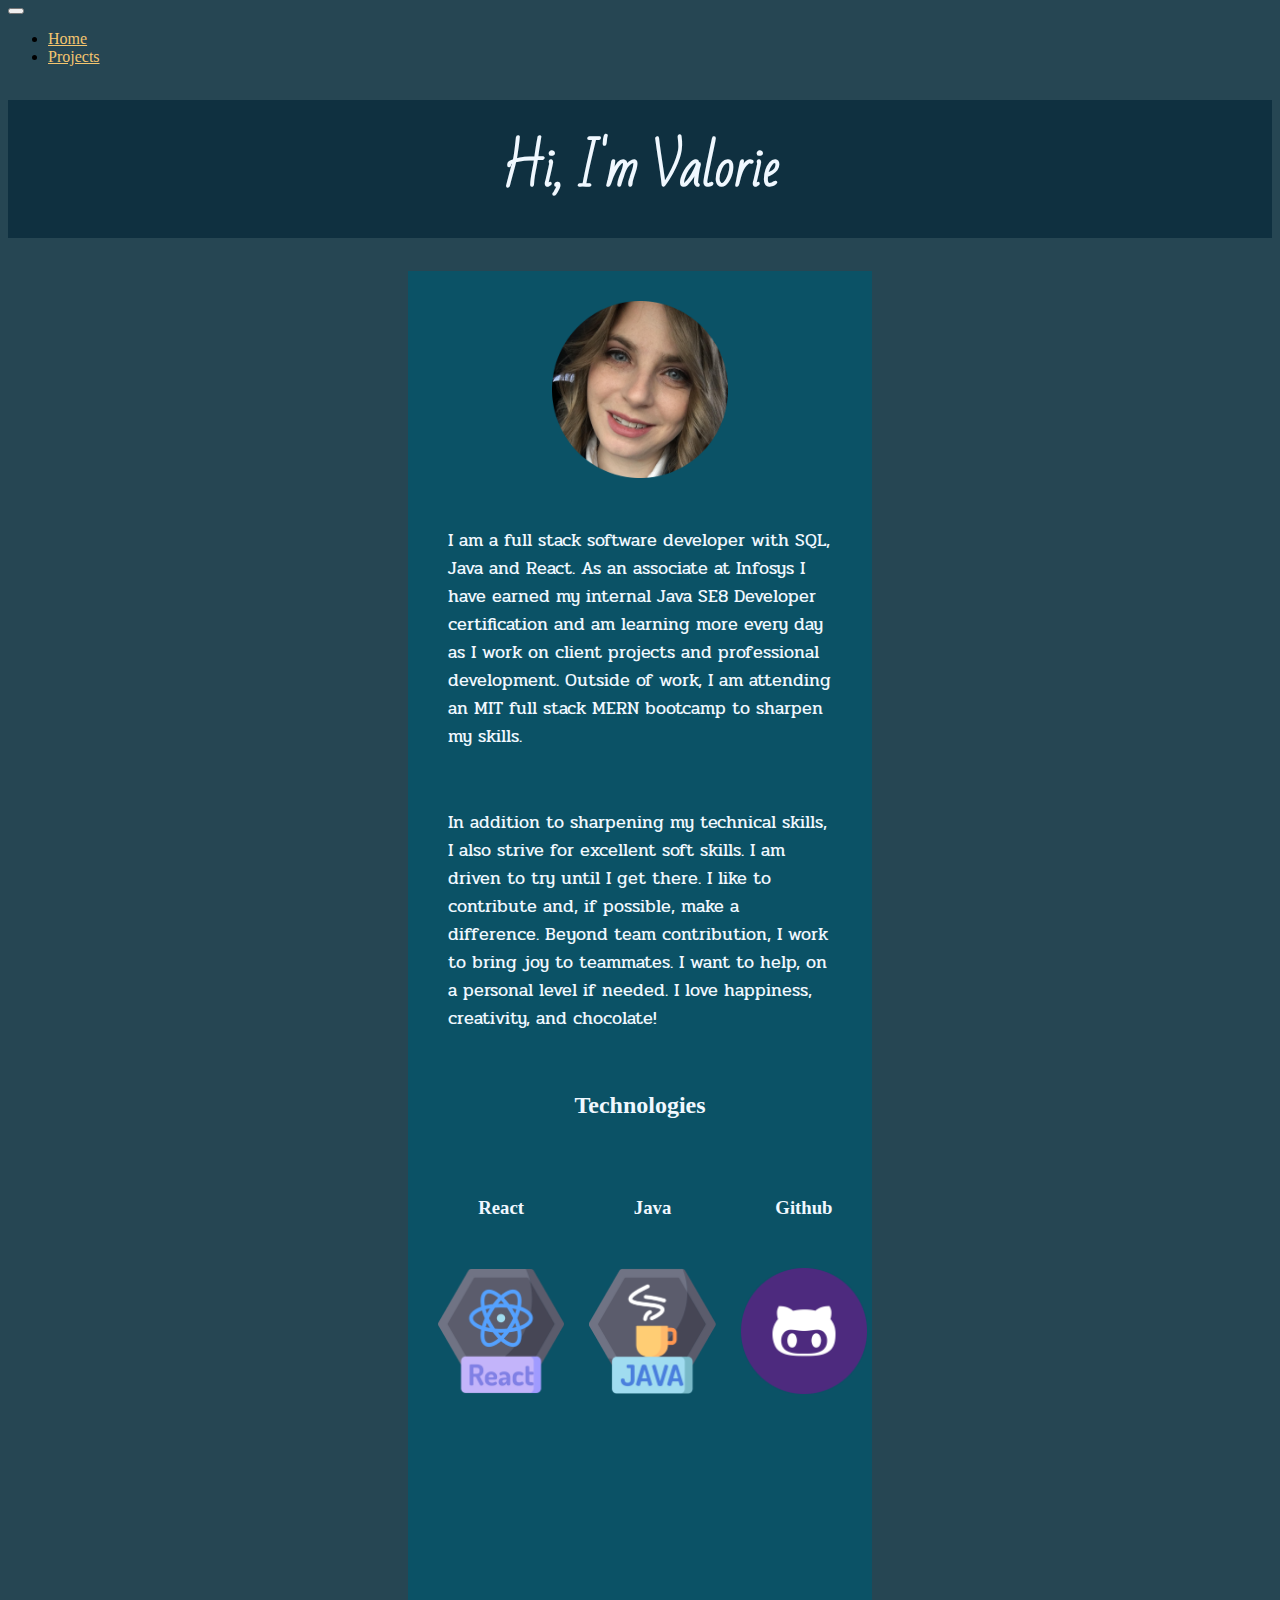
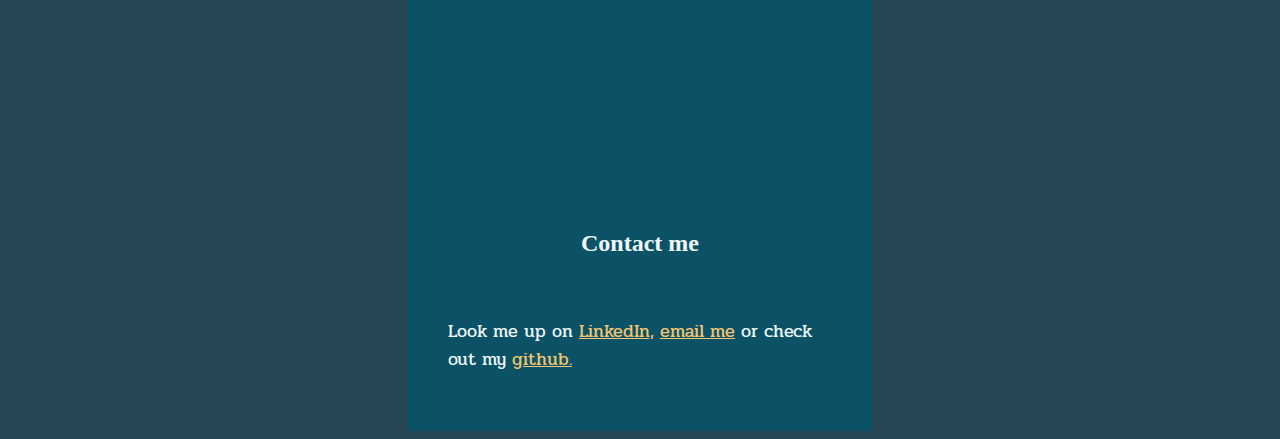
==== index.html @ 961bdf24 "adds technology icons with grid layout" ====
<html>
  <head>
    <!-- Bootstrap -->
    <meta charset="utf-8" />
    <meta name="viewport" content="width=device-width, initial-scale=1" />
    <link
      href="https://cdn.jsdelivr.net/npm/bootstrap@5.2.3/dist/css/bootstrap.min.css"
      rel="stylesheet"
      integrity="sha384-rbsA2VBKQhggwzxH7pPCaAqO46MgnOM80zW1RWuH61DGLwZJEdK2Kadq2F9CUG65"
      crossorigin="anonymous"
    />

    <!-- Stylesheet -->
    <link rel="stylesheet" href="style.css" />

    <!-- Google Fonts -->
    <link rel="preconnect" href="https://fonts.googleapis.com" />
    <link rel="preconnect" href="https://fonts.gstatic.com" crossorigin />

    <link
      href="https://fonts.googleapis.com/css2?family=Bad+Script&family=Pridi&display=swap"
      rel="stylesheet"
    />

    <link
      href="https://fonts.googleapis.com/css2?family=Bad+Script&display=swap"
      rel="stylesheet"
    />

    <link
      href="https://fonts.googleapis.com/css2?family=Bad+Script&family=Damion&display=swap"
      rel="stylesheet"
    />
    <link
      href="https://fonts.googleapis.com/css2?family=Bad+Script&display=swap"
      rel="stylesheet"
    />
  </head>
  <body>
    <!-- Navigation -->
    <nav class="navbar navbar-expand-lg navbar-dark bg-dark static-top">
      <div class="container">
        <!-- <a class="navbar-brand" href="#">
          <img
            src="https://placeholder.pics/svg/150x50/888888/EEE/Logo"
            alt="..."
            height="36"
          />
        </a> -->
        <button
          class="navbar-toggler"
          type="button"
          data-bs-toggle="collapse"
          data-bs-target="#navbarSupportedContent"
          aria-controls="navbarSupportedContent"
          aria-expanded="false"
          aria-label="Toggle navigation"
        >
          <span class="navbar-toggler-icon"></span>
        </button>
        <div class="collapse navbar-collapse" id="navbarSupportedContent">
          <ul class="navbar-nav ms-auto">
            <li class="nav-item">
              <a class="nav-link active" aria-current="page" href="index.html"
                >Home</a
              >
            </li>
            <li class="nav-item">
              <a class="nav-link" href="projects.html">Projects</a>
            </li>
            <!-- <li class="nav-item dropdown">
              <a
                class="nav-link dropdown-toggle"
                href="#"
                id="navbarDropdown"
                role="button"
                data-bs-toggle="dropdown"
                aria-expanded="false"
              >
                Dropdown
              </a>
              <ul
                class="dropdown-menu dropdown-menu-end"
                aria-labelledby="navbarDropdown"
              >
                <li><a class="dropdown-item" href="#">Action</a></li>
                <li><a class="dropdown-item" href="#">Another action</a></li>
                <li>
                  <hr class="dropdown-divider" />
                </li>
                <li>
                  <a class="dropdown-item" href="#">Something else here</a>
                </li>
              </ul>
            </li> -->
          </ul>
        </div>
      </div>
    </nav>

    <!-- Page Content -->
    <script
      src="https://cdn.jsdelivr.net/npm/bootstrap@5.2.3/dist/js/bootstrap.bundle.min.js"
      integrity="sha384-kenU1KFdBIe4zVF0s0G1M5b4hcpxyD9F7jL+jjXkk+Q2h455rYXK/7HAuoJl+0I4"
      crossorigin="anonymous"
    ></script>
    <h1>Hi, I'm Valorie</h1>
    <div class="bio">
      <img class="profile_pic" src="./images/profile_pic_round.png" />
      <p>
        I am a full stack software developer with SQL, Java and React. As an
        associate at Infosys I have earned my internal Java SE8 Developer
        certification and am learning more every day as I work on client
        projects and professional development. Outside of work, I am attending
        an MIT full stack MERN bootcamp to sharpen my skills.
      </p>
      <p>
        In addition to sharpening my technical skills, I also strive for
        excellent soft skills. I am driven to try until I get there. I like to
        contribute and, if possible, make a difference. Beyond team
        contribution, I work to bring joy to teammates. I want to help, on a
        personal level if needed. I love happiness, creativity, and chocolate!
      </p>
      <div>
        <h2>Technologies</h2>
      </div>

      <main class="tech_content">
        <div>
          <h3>React</h3>
          <img class="tech_icon" src="./images/react.png" />
        </div>

        <div>
          <h3>Java</h3>
          <img class="tech_icon" src="./images/java.png" />
        </div>

        <div>
          <h3>Github</h3>
          <img class="tech_icon" src="./images/github.png" />
        </div>
      </main>

      <h2>Contact me</h2>
      <p>
        Look me up on
        <a
          class="link"
          href="https://www.linkedin.com/in/valorie-broderick-ab24716a/"
          >LinkedIn,</a
        >

        <a class="link" href="mailto: valoriebroderick@gmail.com"> email me</a>
        or check out my
        <a class="link" href="https://github.com/Valorieb">github.</a>
      </p>
    </div>
  </body>
</html>

<!-- Your website should include the following:

      1.Video Introduction, which should be: 
An introduction to yourself, including an overview of your work and skills
Uploaded on to YouTube
Embedded on the homepage of your site
2 minutes or less
  

    
6. Extra Credit: Bootstrap: If you use Bootstrap for styling, you will receive extra credit. Upload a direct link to the file where you imported Bootstrap for this project to receive credit.  -->
---- style.css ----
a {
  color: rgb(244, 197, 111);
}

body {
  background-color: #264653;
}

h1 {
  text-align: center;
  color: aliceblue;
  background-color: #0f3040;
  padding: 20px;
  font-family: "Bad Script", cursive;
  font-size: 50px;
}

h2 {
  text-align: center;
  padding: 20px;
}

h3 {
  text-align: center;
  padding: 20px;
}

p {
  font-family: "Bad Script", cursive;
  font-family: "Pridi", serif;
  font-size: 18px;
  padding: 20px;
}
.bio {
  background-color: #0b5266;
  color: aliceblue;
  margin-left: 400px;
  margin-right: 400px;
  padding: 20px;
}

.link {
  color: rgb(244, 197, 111);
}
.link:hover {
  color: aquamarine;
}
.profile_pic {
  height: 20%;
  display: block;
  margin-left: auto;
  margin-right: auto;
  padding: 10px;
}

.tech_content {
  display: grid;
  grid-template-columns: 1fr 1fr 1fr;
  gap: 5px;
}

.tech_icon {
  height: 20%;
  display: block;
  margin-left: auto;
  margin-right: auto;
  padding: 10px;
}
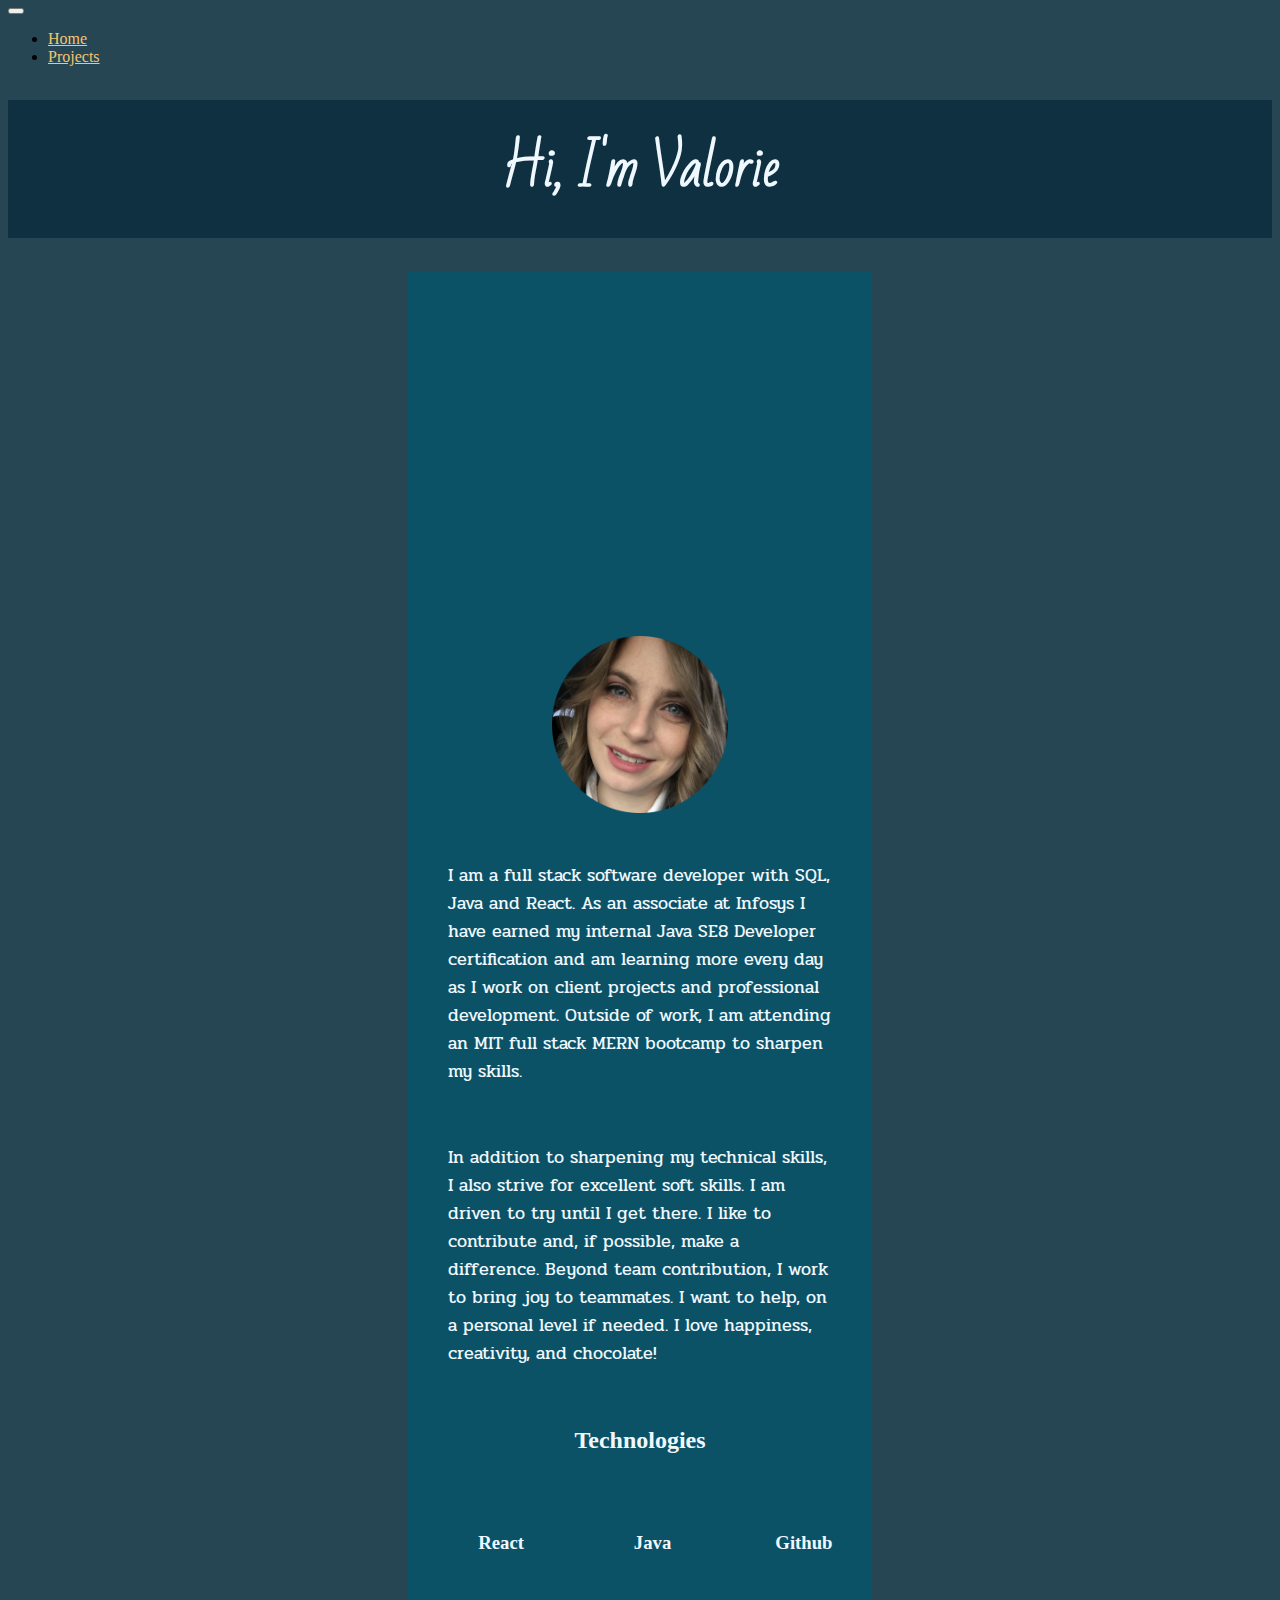
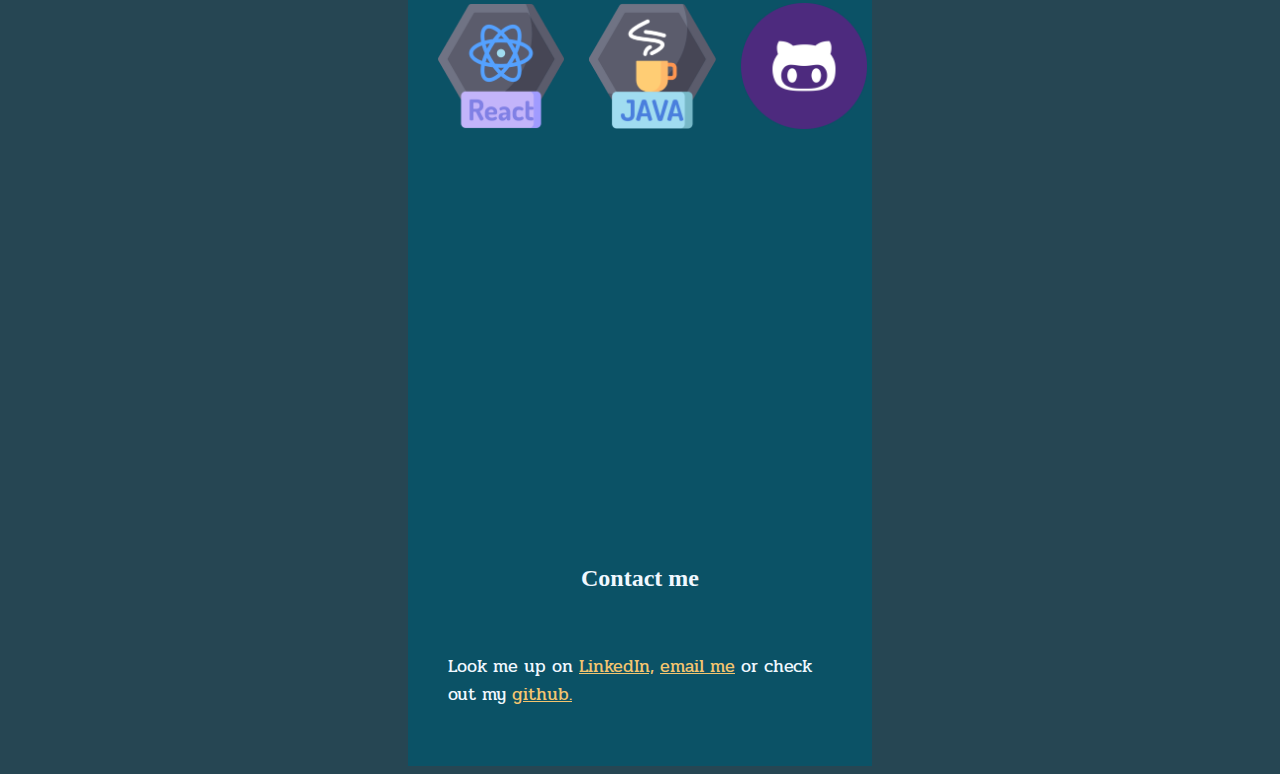
==== commit 48cd10e3: "adds introduction video" ====
--- a/index.html
+++ b/index.html
@@ -106,6 +106,16 @@
     ></script>
     <h1>Hi, I'm Valorie</h1>
     <div class="bio">
+      <iframe
+        width="560"
+        height="315"
+        src="https://www.youtube.com/embed/kYc60tDT4Ms"
+        title="YouTube video player"
+        frameborder="0"
+        allow="accelerometer; autoplay; clipboard-write; encrypted-media; gyroscope; picture-in-picture; web-share"
+        allowfullscreen
+      ></iframe>
+
       <img class="profile_pic" src="./images/profile_pic_round.png" />
       <p>
         I am a full stack software developer with SQL, Java and React. As an
@@ -161,12 +171,4 @@
 
 <!-- Your website should include the following:
 
-      1.Video Introduction, which should be: 
-An introduction to yourself, including an overview of your work and skills
-Uploaded on to YouTube
-Embedded on the homepage of your site
-2 minutes or less
-  
-
-    
 6. Extra Credit: Bootstrap: If you use Bootstrap for styling, you will receive extra credit. Upload a direct link to the file where you imported Bootstrap for this project to receive credit.  -->
--- a/style.css
+++ b/style.css
@@ -31,6 +31,14 @@
   font-size: 18px;
   padding: 20px;
 }
+
+iframe {
+  display: block;
+  margin-left: auto;
+  margin-right: auto;
+  padding: 10px;
+}
+
 .bio {
   background-color: #0b5266;
   color: aliceblue;
@@ -55,7 +63,7 @@
 
 .tech_content {
   display: grid;
-  grid-template-columns: 1fr 1fr 1fr;
+  grid-template-columns: repeat(3, 1fr);
   gap: 5px;
 }
 
